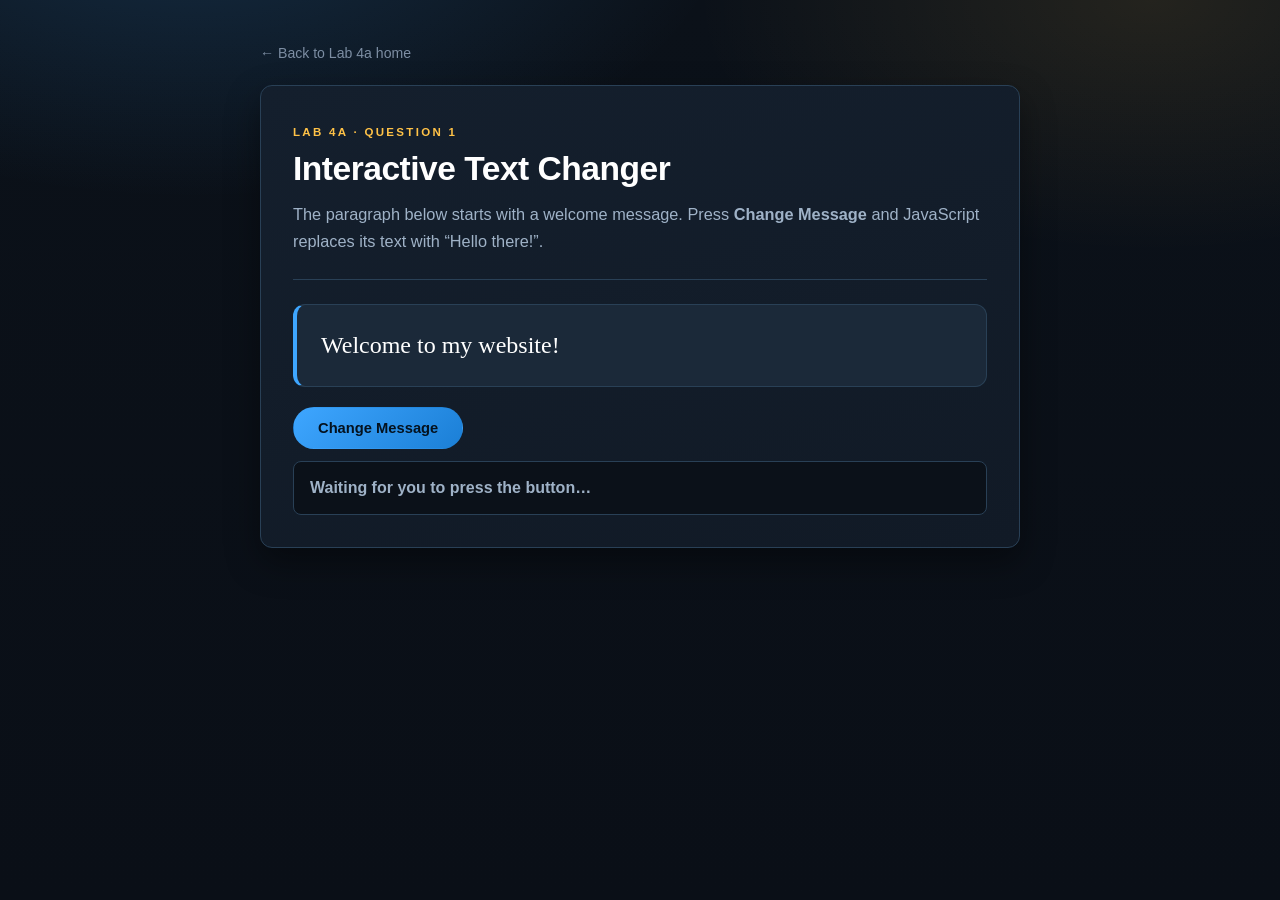
==== q1/index.html @ 1c5bd572 "Initial commit for Lab 4a JavaScript (Q1-Q3)" ====
<!DOCTYPE html>
<html lang="en">
<head>
    <meta charset="UTF-8">
    <meta name="viewport" content="width=device-width, initial-scale=1">
    <meta name="description" content="Lab 4a Question 1 - Interactive Text Changer. Click a button to replace a paragraph using JavaScript DOM manipulation.">
    <meta name="author" content="Tan Yue Heng (AI240167)">
    <title>Q1 &mdash; Interactive Text Changer | Lab 4a</title>

    <link rel="stylesheet" href="../shared/style.css">
</head>

<body>
<div class="wrap">

    <a class="back-link" href="../index.html">&larr; Back to Lab 4a home</a>

    <main class="card">
        <span class="eyebrow">Lab 4a &middot; Question 1</span>
        <h1>Interactive Text Changer</h1>
        <p class="lede">
            The paragraph below starts with a welcome message. Press
            <strong>Change Message</strong> and JavaScript replaces its text with
            &ldquo;Hello there!&rdquo;.
        </p>

        <hr class="divider">

        <!-- Required starting markup -->
        <div id="myElement">
            <p id="message">Welcome to my website!</p>
        </div>
        <button id="changeBtn" type="button">Change Message</button>

        <!-- Visible status region for accessibility -->
        <p id="status" role="status" aria-live="polite">
            Waiting for you to press the button&hellip;
        </p>
    </main>

</div>

<!-- defer keeps the DOM ready before the script runs -->
<script src="q1.js" defer></script>
</body>
</html>
---- shared/style.css ----
/* ==========================================================================
   Lab 4a - Client-Side Scripting (JavaScript)
   Shared stylesheet for Q1, Q2 and Q3
   Tan Yue Heng | AI240167 | BIC21203 Web Development
   ========================================================================== */

/* ---------- 01. Design tokens ---------- */
:root {
    --ink:        #0b1119;
    --panel:      #141f2d;
    --panel-hi:   #1b2939;
    --line:       #294056;

    --text:       #eaf2fa;
    --text-mute:  #9fb2c7;
    --text-dim:   #7d8ea3;

    --brand:      #3ea6ff;
    --brand-dk:   #1b7fd6;
    --accent:     #ffc247;
    --good:       #42e08b;
    --warn:       #ff9f45;
    --bad:        #ff6b6b;

    --radius:     12px;
    --radius-sm:  8px;
    --shadow:     0 14px 34px rgba(0, 0, 0, 0.4);

    --ease:       cubic-bezier(0.22, 0.61, 0.36, 1);
    --speed:      220ms;
}

/* ---------- 02. Base ---------- */
*,
*::before,
*::after {
    box-sizing: border-box;
}

body {
    margin: 0;
    min-height: 100vh;
    padding: 2.5rem 1rem 4rem;
    font-family: "Segoe UI", Roboto, "Helvetica Neue", Arial, sans-serif;
    font-size: 1rem;
    line-height: 1.65;
    color: var(--text);
    background-color: var(--ink);
    background-image:
        radial-gradient(900px 480px at 15% -10%, rgba(62, 166, 255, 0.18), transparent 60%),
        radial-gradient(760px 420px at 90% 0%, rgba(255, 194, 71, 0.10), transparent 60%),
        linear-gradient(180deg, #0b1119 0%, #0a0f17 100%);
    background-attachment: fixed;
}

h1, h2 {
    margin: 0 0 0.75rem;
    line-height: 1.2;
    color: #ffffff;
    letter-spacing: -0.015em;
}

h1 { font-size: clamp(1.6rem, 3.4vw, 2.1rem); }
h2 { font-size: 1.15rem; }

p { margin: 0 0 1rem; color: var(--text-mute); }

/* ---------- 03. Layout ---------- */
.wrap {
    width: min(760px, 100%);
    margin-inline: auto;
}

.card {
    padding: 2rem;
    border-radius: var(--radius);
    background: linear-gradient(165deg, var(--panel), #111a26);
    border: 1px solid var(--line);
    box-shadow: var(--shadow);
}

.eyebrow {
    display: inline-block;
    margin-bottom: 0.4rem;
    font-size: 0.72rem;
    font-weight: 700;
    letter-spacing: 0.2em;
    text-transform: uppercase;
    color: var(--accent);
}

.lede { font-size: 1.02rem; }

.divider {
    height: 1px;
    margin: 1.5rem 0;
    background: var(--line);
    border: 0;
}

/* ---------- 04. Buttons ---------- */
.btn {
    display: inline-flex;
    align-items: center;
    justify-content: center;
    gap: 0.5rem;
    padding: 0.75rem 1.5rem;
    border: 1px solid transparent;
    border-radius: 999px;
    font-family: inherit;
    font-size: 0.92rem;
    font-weight: 700;
    cursor: pointer;
    transition: transform var(--speed) var(--ease),
                background-color var(--speed) var(--ease),
                box-shadow var(--speed) var(--ease);
}

.btn:hover { transform: translateY(-2px); box-shadow: var(--shadow); }
.btn:active { transform: translateY(0) scale(0.98); }

.btn-primary {
    background: linear-gradient(135deg, var(--brand), var(--brand-dk));
    color: #04121f;
}

.btn-primary:hover {
    background: linear-gradient(135deg, #5cb5ff, #2288e0);
}

.btn-ghost {
    background: transparent;
    border-color: var(--line);
    color: var(--text);
}

.btn-ghost:hover {
    border-color: var(--brand);
    color: var(--brand);
    background: rgba(62, 166, 255, 0.08);
}

.actions {
    display: flex;
    flex-wrap: wrap;
    gap: 0.75rem;
    align-items: center;
    margin-top: 1.25rem;
}

/* ---------- 05. Q1 - message panel ---------- */
#myElement {
    padding: 1.5rem;
    margin-bottom: 0.25rem;
    border-radius: var(--radius);
    background: var(--panel-hi);
    border: 1px solid var(--line);
    border-left: 4px solid var(--brand);
}

#message {
    margin: 0;
    font-family: "Georgia", "Times New Roman", serif;
    font-size: 1.5rem;
    line-height: 1.4;
    color: #ffffff;
}

/* Highlighted briefly after the text is replaced */
#message.is-changed {
    animation: flash 620ms var(--ease);
}

/* The Q1 markup sheet fixes the button id, so the shared button look is
   applied through that id rather than an extra class attribute. */
#changeBtn {
    display: inline-flex;
    align-items: center;
    justify-content: center;
    margin-top: 1rem;
    padding: 0.75rem 1.5rem;
    border: 1px solid transparent;
    border-radius: 999px;
    background: linear-gradient(135deg, var(--brand), var(--brand-dk));
    color: #04121f;
    font-family: inherit;
    font-size: 0.92rem;
    font-weight: 700;
    cursor: pointer;
    transition: transform var(--speed) var(--ease), box-shadow var(--speed) var(--ease),
                background-color var(--speed) var(--ease);
}

#changeBtn:hover {
    transform: translateY(-2px);
    box-shadow: var(--shadow);
    background: linear-gradient(135deg, #5cb5ff, #2288e0);
}

#changeBtn:active {
    transform: translateY(0) scale(0.98);
}

@keyframes flash {
    from { color: var(--accent); transform: translateX(6px); }
    to   { color: #ffffff; transform: translateX(0); }
}

/* ---------- 06. Q2 - form controls ---------- */
.field {
    display: grid;
    gap: 0.4rem;
    margin-bottom: 0.5rem;
}

.field label {
    font-size: 0.78rem;
    font-weight: 700;
    letter-spacing: 0.1em;
    text-transform: uppercase;
    color: var(--text-dim);
}

input[type="text"] {
    width: 100%;
    max-width: 340px;
    padding: 0.7rem 0.85rem;
    border-radius: var(--radius-sm);
    border: 1px solid var(--line);
    background: var(--ink);
    color: var(--text);
    font-family: inherit;
    font-size: 1rem;
    transition: border-color var(--speed) var(--ease),
                box-shadow var(--speed) var(--ease);
}

input[type="text"]::placeholder { color: var(--text-dim); }

input[type="text"]:focus {
    outline: none;
    border-color: var(--brand);
    box-shadow: 0 0 0 4px rgba(62, 166, 255, 0.18);
}

/* ---------- 07. Status / output regions ---------- */
#result,
#output,
#status {
    min-height: 1.65em;
    margin: 0.75rem 0 0;
    padding: 0.8rem 1rem;
    border-radius: var(--radius-sm);
    border: 1px solid var(--line);
    background: var(--ink);
    font-weight: 600;
    color: var(--text-mute);
}

/* Result colours are applied by a modifier class from JavaScript */
#result.is-valid   { color: var(--good);  border-color: rgba(66, 224, 139, 0.5);  background: rgba(66, 224, 139, 0.08); }
#result.is-low     { color: var(--brand); border-color: rgba(62, 166, 255, 0.5);  background: rgba(62, 166, 255, 0.08); }
#result.is-high    { color: var(--warn);  border-color: rgba(255, 159, 69, 0.5);  background: rgba(255, 159, 69, 0.08); }
#result.is-equal   { color: var(--accent);border-color: rgba(255, 194, 71, 0.5);  background: rgba(255, 194, 71, 0.08); }
#result.is-invalid { color: var(--bad);   border-color: rgba(255, 107, 107, 0.5); background: rgba(255, 107, 107, 0.08); }

/* ---------- 08. Q3 - generated list ---------- */
#numberList {
    margin: 1.25rem 0 0;
    padding-left: 1.6rem;
    display: grid;
    gap: 0.5rem;
}

#numberList li {
    padding: 0.6rem 0.9rem;
    border-radius: var(--radius-sm);
    background: var(--panel-hi);
    border: 1px solid var(--line);
    border-left: 3px solid var(--accent);
    color: var(--text);
    animation: pop-in 320ms var(--ease) both;
}

@keyframes pop-in {
    from { opacity: 0; transform: translateY(-6px); }
    to   { opacity: 1; transform: translateY(0); }
}

/* Stagger the entrance of each generated item */
#numberList li:nth-child(1) { animation-delay: 0ms; }
#numberList li:nth-child(2) { animation-delay: 60ms; }
#numberList li:nth-child(3) { animation-delay: 120ms; }
#numberList li:nth-child(4) { animation-delay: 180ms; }
#numberList li:nth-child(5) { animation-delay: 240ms; }

/* Empty-state hint shown only while the list is empty */
#numberList:empty::after {
    content: "No numbers generated yet - click Generate.";
    padding: 0.6rem 0.9rem;
    color: var(--text-dim);
    font-style: italic;
    list-style: none;
}

/* ---------- 09. Page navigation ---------- */
.back-link {
    display: inline-block;
    margin-bottom: 1.25rem;
    color: var(--text-dim);
    font-size: 0.88rem;
    text-decoration: none;
    transition: color var(--speed) var(--ease);
}

.back-link:hover { color: var(--brand); }

/* ---------- 10. Accessibility ---------- */
:focus-visible {
    outline: 3px solid var(--accent);
    outline-offset: 3px;
    border-radius: var(--radius-sm);
}

.sr-only {
    position: absolute;
    width: 1px;
    height: 1px;
    padding: 0;
    margin: -1px;
    overflow: hidden;
    clip: rect(0 0 0 0);
    white-space: nowrap;
    border: 0;
}

@media (prefers-reduced-motion: reduce) {
    *,
    *::before,
    *::after {
        animation-duration: 0.001ms !important;
        animation-iteration-count: 1 !important;
        transition-duration: 0.001ms !important;
    }
}
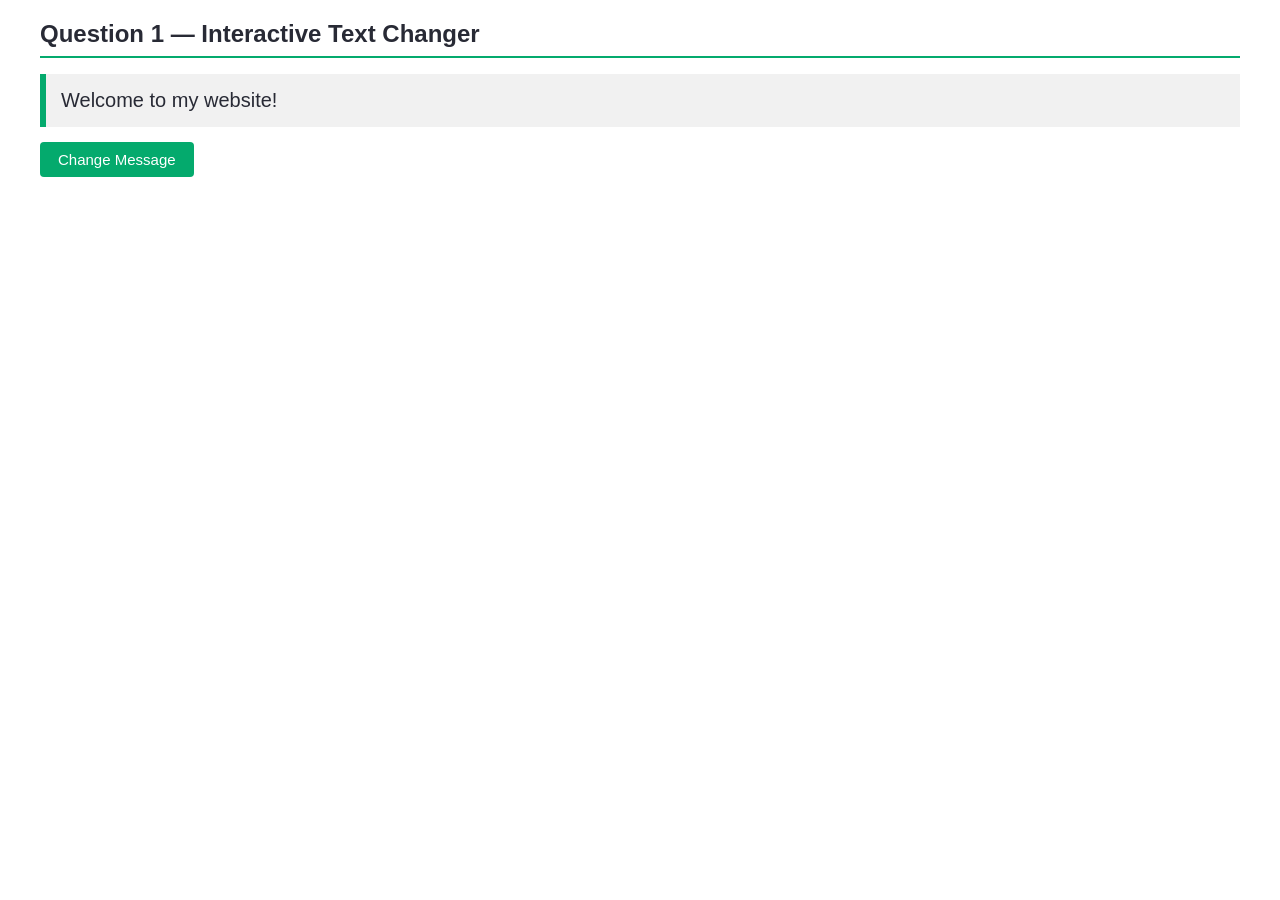
==== commit 241a7d06: "Simplify pages to a W3Schools style; refresh screenshots" ====
--- a/q1/index.html
+++ b/q1/index.html
@@ -3,44 +3,22 @@
 <head>
     <meta charset="UTF-8">
     <meta name="viewport" content="width=device-width, initial-scale=1">
-    <meta name="description" content="Lab 4a Question 1 - Interactive Text Changer. Click a button to replace a paragraph using JavaScript DOM manipulation.">
-    <meta name="author" content="Tan Yue Heng (AI240167)">
-    <title>Q1 &mdash; Interactive Text Changer | Lab 4a</title>
-
+    <title>Q1 &mdash; Interactive Text Changer</title>
     <link rel="stylesheet" href="../shared/style.css">
 </head>
 
 <body>
-<div class="wrap">
 
-    <a class="back-link" href="../index.html">&larr; Back to Lab 4a home</a>
+<h1>Question 1 &mdash; Interactive Text Changer</h1>
 
-    <main class="card">
-        <span class="eyebrow">Lab 4a &middot; Question 1</span>
-        <h1>Interactive Text Changer</h1>
-        <p class="lede">
-            The paragraph below starts with a welcome message. Press
-            <strong>Change Message</strong> and JavaScript replaces its text with
-            &ldquo;Hello there!&rdquo;.
-        </p>
+<div id="myElement">
+    <p id="message">Welcome to my website!</p>
+</div>
+<button id="changeBtn" type="button">Change Message</button>
 
-        <hr class="divider">
+<p id="status" role="status" aria-live="polite"></p>
 
-        <!-- Required starting markup -->
-        <div id="myElement">
-            <p id="message">Welcome to my website!</p>
-        </div>
-        <button id="changeBtn" type="button">Change Message</button>
+<script src="q1.js" defer></script>
 
-        <!-- Visible status region for accessibility -->
-        <p id="status" role="status" aria-live="polite">
-            Waiting for you to press the button&hellip;
-        </p>
-    </main>
-
-</div>
-
-<!-- defer keeps the DOM ready before the script runs -->
-<script src="q1.js" defer></script>
 </body>
 </html>
--- a/shared/style.css
+++ b/shared/style.css
@@ -1,345 +1,95 @@
 /* ==========================================================================
    Lab 4a - Client-Side Scripting (JavaScript)
-   Shared stylesheet for Q1, Q2 and Q3
    Tan Yue Heng | AI240167 | BIC21203 Web Development
+
+   Simple W3Schools-style stylesheet shared by Q1, Q2 and Q3.
    ========================================================================== */
 
-/* ---------- 01. Design tokens ---------- */
-:root {
-    --ink:        #0b1119;
-    --panel:      #141f2d;
-    --panel-hi:   #1b2939;
-    --line:       #294056;
-
-    --text:       #eaf2fa;
-    --text-mute:  #9fb2c7;
-    --text-dim:   #7d8ea3;
-
-    --brand:      #3ea6ff;
-    --brand-dk:   #1b7fd6;
-    --accent:     #ffc247;
-    --good:       #42e08b;
-    --warn:       #ff9f45;
-    --bad:        #ff6b6b;
-
-    --radius:     12px;
-    --radius-sm:  8px;
-    --shadow:     0 14px 34px rgba(0, 0, 0, 0.4);
-
-    --ease:       cubic-bezier(0.22, 0.61, 0.36, 1);
-    --speed:      220ms;
+body {
+    font-family: Verdana, sans-serif;
+    margin: 20px 40px;
+    color: #333333;
 }
 
-/* ---------- 02. Base ---------- */
-*,
-*::before,
-*::after {
-    box-sizing: border-box;
+h1 {
+    font-size: 24px;
+    color: #282A35;
+    border-bottom: 2px solid #04AA6D;
+    padding-bottom: 8px;
 }
 
-body {
-    margin: 0;
-    min-height: 100vh;
-    padding: 2.5rem 1rem 4rem;
-    font-family: "Segoe UI", Roboto, "Helvetica Neue", Arial, sans-serif;
-    font-size: 1rem;
-    line-height: 1.65;
-    color: var(--text);
-    background-color: var(--ink);
-    background-image:
-        radial-gradient(900px 480px at 15% -10%, rgba(62, 166, 255, 0.18), transparent 60%),
-        radial-gradient(760px 420px at 90% 0%, rgba(255, 194, 71, 0.10), transparent 60%),
-        linear-gradient(180deg, #0b1119 0%, #0a0f17 100%);
-    background-attachment: fixed;
-}
-
-h1, h2 {
-    margin: 0 0 0.75rem;
-    line-height: 1.2;
-    color: #ffffff;
-    letter-spacing: -0.015em;
-}
-
-h1 { font-size: clamp(1.6rem, 3.4vw, 2.1rem); }
-h2 { font-size: 1.15rem; }
-
-p { margin: 0 0 1rem; color: var(--text-mute); }
-
-/* ---------- 03. Layout ---------- */
-.wrap {
-    width: min(760px, 100%);
-    margin-inline: auto;
-}
-
-.card {
-    padding: 2rem;
-    border-radius: var(--radius);
-    background: linear-gradient(165deg, var(--panel), #111a26);
-    border: 1px solid var(--line);
-    box-shadow: var(--shadow);
-}
-
-.eyebrow {
-    display: inline-block;
-    margin-bottom: 0.4rem;
-    font-size: 0.72rem;
-    font-weight: 700;
-    letter-spacing: 0.2em;
-    text-transform: uppercase;
-    color: var(--accent);
-}
-
-.lede { font-size: 1.02rem; }
-
-.divider {
-    height: 1px;
-    margin: 1.5rem 0;
-    background: var(--line);
-    border: 0;
-}
-
-/* ---------- 04. Buttons ---------- */
-.btn {
-    display: inline-flex;
-    align-items: center;
-    justify-content: center;
-    gap: 0.5rem;
-    padding: 0.75rem 1.5rem;
-    border: 1px solid transparent;
-    border-radius: 999px;
-    font-family: inherit;
-    font-size: 0.92rem;
-    font-weight: 700;
-    cursor: pointer;
-    transition: transform var(--speed) var(--ease),
-                background-color var(--speed) var(--ease),
-                box-shadow var(--speed) var(--ease);
-}
-
-.btn:hover { transform: translateY(-2px); box-shadow: var(--shadow); }
-.btn:active { transform: translateY(0) scale(0.98); }
-
-.btn-primary {
-    background: linear-gradient(135deg, var(--brand), var(--brand-dk));
-    color: #04121f;
-}
-
-.btn-primary:hover {
-    background: linear-gradient(135deg, #5cb5ff, #2288e0);
-}
-
-.btn-ghost {
-    background: transparent;
-    border-color: var(--line);
-    color: var(--text);
-}
-
-.btn-ghost:hover {
-    border-color: var(--brand);
-    color: var(--brand);
-    background: rgba(62, 166, 255, 0.08);
-}
-
-.actions {
-    display: flex;
-    flex-wrap: wrap;
-    gap: 0.75rem;
-    align-items: center;
-    margin-top: 1.25rem;
-}
-
-/* ---------- 05. Q1 - message panel ---------- */
+/* ---------- Q1 ---------- */
 #myElement {
-    padding: 1.5rem;
-    margin-bottom: 0.25rem;
-    border-radius: var(--radius);
-    background: var(--panel-hi);
-    border: 1px solid var(--line);
-    border-left: 4px solid var(--brand);
+    background-color: #F1F1F1;
+    border-left: 6px solid #04AA6D;
+    padding: 15px;
+    margin-bottom: 15px;
 }
 
 #message {
+    font-size: 20px;
     margin: 0;
-    font-family: "Georgia", "Times New Roman", serif;
-    font-size: 1.5rem;
-    line-height: 1.4;
-    color: #ffffff;
+    color: #282A35;
 }
 
-/* Highlighted briefly after the text is replaced */
 #message.is-changed {
-    animation: flash 620ms var(--ease);
+    color: #04AA6D;
 }
 
-/* The Q1 markup sheet fixes the button id, so the shared button look is
-   applied through that id rather than an extra class attribute. */
-#changeBtn {
-    display: inline-flex;
-    align-items: center;
-    justify-content: center;
-    margin-top: 1rem;
-    padding: 0.75rem 1.5rem;
-    border: 1px solid transparent;
-    border-radius: 999px;
-    background: linear-gradient(135deg, var(--brand), var(--brand-dk));
-    color: #04121f;
-    font-family: inherit;
-    font-size: 0.92rem;
-    font-weight: 700;
-    cursor: pointer;
-    transition: transform var(--speed) var(--ease), box-shadow var(--speed) var(--ease),
-                background-color var(--speed) var(--ease);
-}
-
-#changeBtn:hover {
-    transform: translateY(-2px);
-    box-shadow: var(--shadow);
-    background: linear-gradient(135deg, #5cb5ff, #2288e0);
-}
-
-#changeBtn:active {
-    transform: translateY(0) scale(0.98);
-}
-
-@keyframes flash {
-    from { color: var(--accent); transform: translateX(6px); }
-    to   { color: #ffffff; transform: translateX(0); }
-}
-
-/* ---------- 06. Q2 - form controls ---------- */
-.field {
-    display: grid;
-    gap: 0.4rem;
-    margin-bottom: 0.5rem;
-}
-
-.field label {
-    font-size: 0.78rem;
-    font-weight: 700;
-    letter-spacing: 0.1em;
-    text-transform: uppercase;
-    color: var(--text-dim);
+/* ---------- Q2 ---------- */
+label {
+    display: block;
+    margin-bottom: 5px;
 }
 
 input[type="text"] {
-    width: 100%;
-    max-width: 340px;
-    padding: 0.7rem 0.85rem;
-    border-radius: var(--radius-sm);
-    border: 1px solid var(--line);
-    background: var(--ink);
-    color: var(--text);
+    padding: 8px;
+    width: 220px;
+    border: 1px solid #cccccc;
+    border-radius: 4px;
     font-family: inherit;
-    font-size: 1rem;
-    transition: border-color var(--speed) var(--ease),
-                box-shadow var(--speed) var(--ease);
+    font-size: 15px;
 }
 
-input[type="text"]::placeholder { color: var(--text-dim); }
-
-input[type="text"]:focus {
-    outline: none;
-    border-color: var(--brand);
-    box-shadow: 0 0 0 4px rgba(62, 166, 255, 0.18);
+/* ---------- buttons (W3Schools green) ---------- */
+button {
+    background-color: #04AA6D;
+    color: #ffffff;
+    border: none;
+    border-radius: 4px;
+    padding: 9px 18px;
+    font-size: 15px;
+    font-family: inherit;
+    cursor: pointer;
 }
 
-/* ---------- 07. Status / output regions ---------- */
-#result,
-#output,
-#status {
-    min-height: 1.65em;
-    margin: 0.75rem 0 0;
-    padding: 0.8rem 1rem;
-    border-radius: var(--radius-sm);
-    border: 1px solid var(--line);
-    background: var(--ink);
-    font-weight: 600;
-    color: var(--text-mute);
+button:hover {
+    background-color: #059862;
 }
 
-/* Result colours are applied by a modifier class from JavaScript */
-#result.is-valid   { color: var(--good);  border-color: rgba(66, 224, 139, 0.5);  background: rgba(66, 224, 139, 0.08); }
-#result.is-low     { color: var(--brand); border-color: rgba(62, 166, 255, 0.5);  background: rgba(62, 166, 255, 0.08); }
-#result.is-high    { color: var(--warn);  border-color: rgba(255, 159, 69, 0.5);  background: rgba(255, 159, 69, 0.08); }
-#result.is-equal   { color: var(--accent);border-color: rgba(255, 194, 71, 0.5);  background: rgba(255, 194, 71, 0.08); }
-#result.is-invalid { color: var(--bad);   border-color: rgba(255, 107, 107, 0.5); background: rgba(255, 107, 107, 0.08); }
+/* ---------- output areas ---------- */
+#result,
+#status {
+    font-weight: bold;
+    padding: 10px;
+    margin-top: 15px;
+    min-height: 20px;
+}
 
-/* ---------- 08. Q3 - generated list ---------- */
+/* result colours set from JavaScript */
+#result.is-low     { color: #2196F3; }
+#result.is-high    { color: #FF9800; }
+#result.is-equal   { color: #04AA6D; }
+#result.is-invalid { color: #F44336; }
+
+/* ---------- Q3 ---------- */
 #numberList {
-    margin: 1.25rem 0 0;
-    padding-left: 1.6rem;
-    display: grid;
-    gap: 0.5rem;
+    padding-left: 25px;
 }
 
 #numberList li {
-    padding: 0.6rem 0.9rem;
-    border-radius: var(--radius-sm);
-    background: var(--panel-hi);
-    border: 1px solid var(--line);
-    border-left: 3px solid var(--accent);
-    color: var(--text);
-    animation: pop-in 320ms var(--ease) both;
+    background-color: #F1F1F1;
+    border-left: 4px solid #04AA6D;
+    padding: 8px 12px;
+    margin-bottom: 6px;
 }
-
-@keyframes pop-in {
-    from { opacity: 0; transform: translateY(-6px); }
-    to   { opacity: 1; transform: translateY(0); }
-}
-
-/* Stagger the entrance of each generated item */
-#numberList li:nth-child(1) { animation-delay: 0ms; }
-#numberList li:nth-child(2) { animation-delay: 60ms; }
-#numberList li:nth-child(3) { animation-delay: 120ms; }
-#numberList li:nth-child(4) { animation-delay: 180ms; }
-#numberList li:nth-child(5) { animation-delay: 240ms; }
-
-/* Empty-state hint shown only while the list is empty */
-#numberList:empty::after {
-    content: "No numbers generated yet - click Generate.";
-    padding: 0.6rem 0.9rem;
-    color: var(--text-dim);
-    font-style: italic;
-    list-style: none;
-}
-
-/* ---------- 09. Page navigation ---------- */
-.back-link {
-    display: inline-block;
-    margin-bottom: 1.25rem;
-    color: var(--text-dim);
-    font-size: 0.88rem;
-    text-decoration: none;
-    transition: color var(--speed) var(--ease);
-}
-
-.back-link:hover { color: var(--brand); }
-
-/* ---------- 10. Accessibility ---------- */
-:focus-visible {
-    outline: 3px solid var(--accent);
-    outline-offset: 3px;
-    border-radius: var(--radius-sm);
-}
-
-.sr-only {
-    position: absolute;
-    width: 1px;
-    height: 1px;
-    padding: 0;
-    margin: -1px;
-    overflow: hidden;
-    clip: rect(0 0 0 0);
-    white-space: nowrap;
-    border: 0;
-}
-
-@media (prefers-reduced-motion: reduce) {
-    *,
-    *::before,
-    *::after {
-        animation-duration: 0.001ms !important;
-        animation-iteration-count: 1 !important;
-        transition-duration: 0.001ms !important;
-    }
-}
